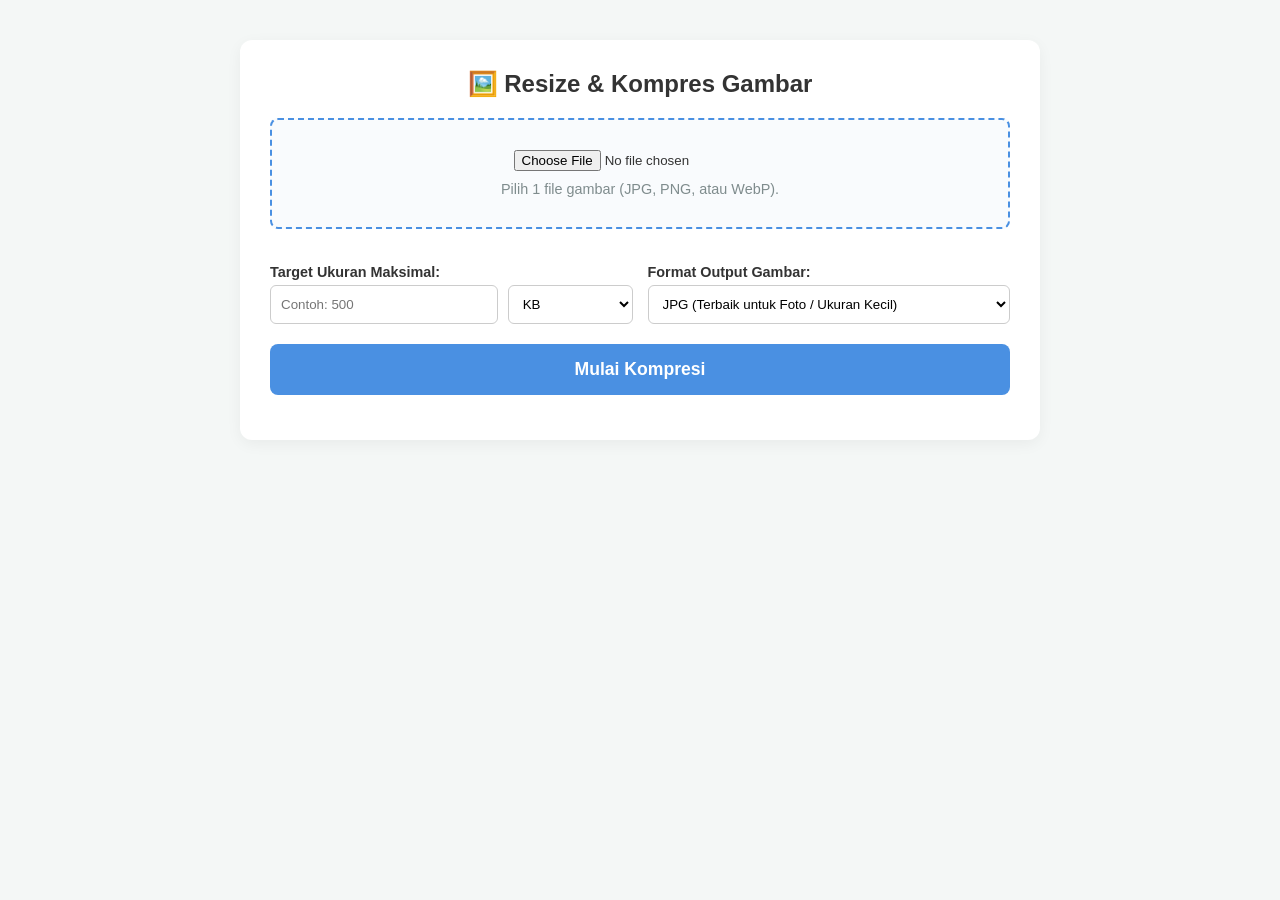
==== image-tools/resize/view.html @ b9dc9017 "Fix: Menambahkan format standard nama download dengan timestamp" ====
<!DOCTYPE html>
<html lang="id">
<head>
    <meta charset="UTF-8">
    <meta name="viewport" content="width=device-width, initial-scale=1.0">
    <title>Resize & Kompres Gambar</title>
    <link rel="stylesheet" href="../../css/style.css">
    
    <style>
        /* Desain Standar Module Anda */
        body { overflow-y: auto !important; height: auto; padding-bottom: 50px; }
        .upload-area p { margin-top:10px; font-size:0.9em; color:#7f8c8d; }

        .setting-group { margin-top: 15px; text-align: left; }
        .setting-group label { font-weight: bold; font-size: 0.9em; display: block; margin-bottom: 5px; color: #333;}
        .setting-group select, .setting-group input { 
            width: 100%; 
            padding: 10px; 
            border-radius: 6px; 
            border: 1px solid #ccc; 
            background-color: #fff;
            box-sizing: border-box;
        }

        .settings-grid { display: grid; grid-template-columns: 1fr; gap: 15px; }
        @media (min-width: 500px) { .settings-grid { grid-template-columns: 1fr 1fr; } }
        
        .input-inline { display: flex; gap: 10px; }
        .input-inline input { flex: 2; }
        .input-inline select { flex: 1; }
    </style>
</head>
<body>
    <div class="module-container" style="max-width: 800px; width: 95%;">
        <h2>🖼️ Resize & Kompres Gambar</h2>
        
        <div class="upload-area">
            <input type="file" id="imageInput" accept="image/png, image/jpeg, image/webp, image/jpg">
            <p style="margin-top:10px; font-size:0.9em; color:#7f8c8d;">Pilih 1 file gambar (JPG, PNG, atau WebP).</p>
        </div>

        <div class="settings-grid">
            <div class="setting-group">
                <label>Target Ukuran Maksimal:</label>
                <div class="input-inline">
                    <input type="number" id="targetSize" placeholder="Contoh: 500">
                    <select id="sizeUnit">
                        <option value="KB">KB</option>
                        <option value="MB">MB</option>
                    </select>
                </div>
            </div>

            <div class="setting-group">
                <label>Format Output Gambar:</label>
                <select id="outputFormat">
                    <option value="image/jpeg">JPG (Terbaik untuk Foto / Ukuran Kecil)</option>
                    <option value="image/png">PNG (Transparan / Kualitas Asli)</option>
                    <option value="image/webp">WebP (Ringan untuk Website)</option>
                </select>
            </div>
        </div>
        
        <button id="processBtn" class="action-btn" style="margin-top: 20px;">Mulai Kompresi</button>
        <p id="statusMsg" style="text-align: center; margin-top: 15px; font-weight: bold;"></p>

    </div>

    <script src="logic.js"></script>
</body>
</html>
---- css/style.css ----
:root {
    --primary: #4A90E2;
    --primary-dark: #357ABD;
    --bg-main: #f4f7f6;
    --bg-sidebar: #ffffff;
    --text-main: #333333;
    --text-muted: #7f8c8d;
    --border-color: #e0e0e0;
}

* { box-sizing: border-box; margin: 0; padding: 0; }

body {
    font-family: 'Segoe UI', Tahoma, Geneva, Verdana, sans-serif;
    background-color: var(--bg-main);
    color: var(--text-main);
    height: 100vh;
    overflow: hidden; 
}

/* Layout Dashboard Utama */
.dashboard {
    display: flex;
    height: 100vh;
}

/* Sidebar Desktop */
.sidebar {
    width: 260px;
    background-color: var(--bg-sidebar);
    border-right: 1px solid var(--border-color);
    padding: 20px;
    display: flex;
    flex-direction: column;
    overflow-y: auto; /* INI KUNCI AGAR BISA DI-SCROLL */
}

/* Mempercantik bentuk scrollbar agar tidak kaku */
.sidebar::-webkit-scrollbar { width: 6px; }
.sidebar::-webkit-scrollbar-thumb { background-color: #cbd5e1; border-radius: 4px; }

.logo-area {
    text-align: center;
    margin-bottom: 30px;
    padding-bottom: 20px;
    border-bottom: 1px dashed var(--border-color);
}

.logo-area p { color: #27ae60; font-size: 0.85em; font-weight: bold; }

/* === GAYA BARU: MENU ACCORDION === */
.accordion-group {
    margin-bottom: 10px;
}

.accordion-toggle {
    width: 100%;
    background: none;
    border: none;
    text-align: left;
    font-size: 0.8em;
    text-transform: uppercase;
    color: var(--text-muted);
    font-weight: bold;
    padding: 10px 5px;
    cursor: pointer;
    display: flex;
    justify-content: space-between;
    align-items: center;
    transition: color 0.2s;
}

.accordion-toggle:hover { color: var(--primary); }

.arrow {
    transition: transform 0.3s ease;
    font-size: 0.9em;
}

/* Memutar panah saat menu terbuka */
.accordion-toggle.active .arrow {
    transform: rotate(180deg);
}

.accordion-content {
    display: none; /* Sembunyikan anak menu secara default */
    flex-direction: column;
    padding-left: 10px; /* Geser sedikit ke kanan agar terlihat seperti sub-menu */
}

.accordion-content.open {
    display: flex; /* Tampilkan jika punya class 'open' */
}
/* === AKHIR GAYA ACCORDION === */

/* (Lanjutkan dengan .menu-btn seperti kode Anda sebelumnya...) */

.menu-btn {
    background: none;
    border: none;
    text-align: left;
    padding: 12px 15px;
    font-size: 1em;
    border-radius: 8px;
    cursor: pointer;
    margin-bottom: 5px;
    color: var(--text-main);
    transition: all 0.2s;
}

.menu-btn:hover:not(.disabled) { background-color: #f0f4f8; }

.menu-btn.active {
    background-color: #eaf3fc;
    color: var(--primary);
    font-weight: bold;
    border-left: 4px solid var(--primary);
}

.menu-btn.disabled { opacity: 0.4; cursor: not-allowed; }

/* Main Content & Iframe */
.main-content {
    flex: 1;
    display: flex;
    flex-direction: column;
}

#app-frame {
    width: 100%;
    height: 100%;
    border: none;
    background-color: var(--bg-main);
}

/* ====== KELAS UMUM UNTUK MODUL (view.html) ====== */
.module-container {
    max-width: 600px;
    margin: 40px auto;
    background: #fff;
    padding: 30px;
    border-radius: 12px;
    box-shadow: 0 4px 15px rgba(0,0,0,0.05);
}

.module-container h2 { margin-bottom: 20px; text-align: center; }

.upload-area {
    border: 2px dashed var(--primary);
    padding: 30px;
    text-align: center;
    border-radius: 8px;
    background-color: #f9fbfd;
    margin-bottom: 20px;
}

.action-btn {
    width: 100%;
    padding: 15px;
    background-color: var(--primary);
    color: white;
    border: none;
    border-radius: 8px;
    font-size: 1.1em;
    cursor: pointer;
    font-weight: bold;
}

.action-btn:disabled { background-color: #a0c4eb; cursor: not-allowed; }

/* =========================================
   RESPONSIVE DESIGN (MOBILE & TABLET)
   ========================================= */

/* Default: Sembunyikan elemen mobile di Desktop */
.mobile-header { display: none; }
.sidebar-overlay { display: none; }

/* Aktifkan saat layar HP (Lebar maksimal 768px) */
@media (max-width: 768px) {
    .mobile-header {
        display: flex;
        align-items: center;
        background-color: var(--bg-sidebar);
        padding: 15px 20px;
        border-bottom: 1px solid var(--border-color);
        box-shadow: 0 2px 5px rgba(0,0,0,0.05);
        z-index: 1000;
        position: relative;
    }

    .mobile-header h2 {
        margin-left: 15px;
        font-size: 1.2em;
        color: var(--primary-dark);
    }

    #mobile-toggle-btn {
        background: none;
        border: none;
        font-size: 1.5em;
        cursor: pointer;
        color: var(--text-main);
    }

    /* Ubah Sidebar menjadi menu geser (Drawer) */
    .sidebar {
        position: fixed;
        top: 0;
        left: -280px; 
        width: 260px;
        height: 100vh;
        z-index: 1001; 
        transition: left 0.3s ease-in-out;
        box-shadow: 2px 0 10px rgba(0,0,0,0.1);
    }

    .sidebar.open { left: 0; }
    .logo-area { display: none; }

    /* Overlay Gelap */
    .sidebar-overlay {
        position: fixed;
        top: 0;
        left: 0;
        width: 100vw;
        height: 100vh;
        background: rgba(0,0,0,0.5);
        z-index: 1000;
        opacity: 0;
        visibility: hidden;
        transition: all 0.3s ease-in-out;
    }

    .sidebar-overlay.open {
        opacity: 1;
        visibility: visible;
        display: block;
    }

    .dashboard {
        height: calc(100vh - 60px);
    }
}
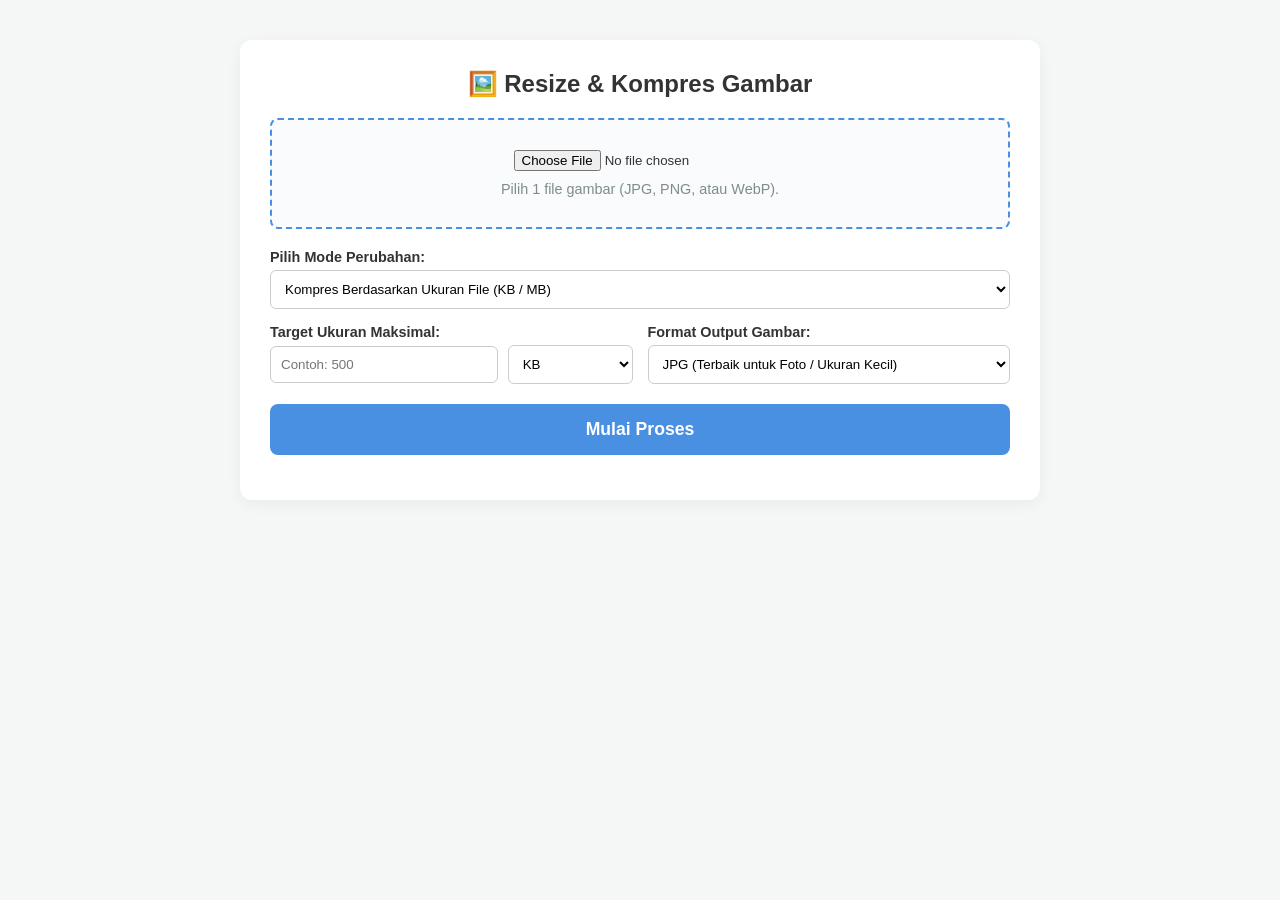
==== commit af90ae83: "Enhancement: Menambahkan fitur resize gambar berdasarkan Resolusi (Pixel)" ====
--- a/image-tools/resize/view.html
+++ b/image-tools/resize/view.html
@@ -7,7 +7,6 @@
     <link rel="stylesheet" href="../../css/style.css">
     
     <style>
-        /* Desain Standar Module Anda */
         body { overflow-y: auto !important; height: auto; padding-bottom: 50px; }
         .upload-area p { margin-top:10px; font-size:0.9em; color:#7f8c8d; }
 
@@ -25,7 +24,7 @@
         .settings-grid { display: grid; grid-template-columns: 1fr; gap: 15px; }
         @media (min-width: 500px) { .settings-grid { grid-template-columns: 1fr 1fr; } }
         
-        .input-inline { display: flex; gap: 10px; }
+        .input-inline { display: flex; gap: 10px; align-items: center; }
         .input-inline input { flex: 2; }
         .input-inline select { flex: 1; }
     </style>
@@ -36,11 +35,19 @@
         
         <div class="upload-area">
             <input type="file" id="imageInput" accept="image/png, image/jpeg, image/webp, image/jpg">
-            <p style="margin-top:10px; font-size:0.9em; color:#7f8c8d;">Pilih 1 file gambar (JPG, PNG, atau WebP).</p>
+            <p style="margin-top:10px; font-size:0.9em; color:#7f8c8d;" id="imageInfoTxt">Pilih 1 file gambar (JPG, PNG, atau WebP).</p>
+        </div>
+
+        <div class="setting-group">
+            <label>Pilih Mode Perubahan:</label>
+            <select id="resizeMode">
+                <option value="size">Kompres Berdasarkan Ukuran File (KB / MB)</option>
+                <option value="dimension">Resize Berdasarkan Resolusi Dimensi (Pixel)</option>
+            </select>
         </div>
 
         <div class="settings-grid">
-            <div class="setting-group">
+            <div class="setting-group" id="modeSizeGroup">
                 <label>Target Ukuran Maksimal:</label>
                 <div class="input-inline">
                     <input type="number" id="targetSize" placeholder="Contoh: 500">
@@ -49,6 +56,18 @@
                         <option value="MB">MB</option>
                     </select>
                 </div>
+            </div>
+
+            <div class="setting-group" id="modeDimensionGroup" style="display: none;">
+                <label>Target Resolusi (Pixel):</label>
+                <div class="input-inline">
+                    <input type="number" id="targetWidth" placeholder="Lebar (W)">
+                    <span style="font-weight: bold; color: #555;">X</span>
+                    <input type="number" id="targetHeight" placeholder="Tinggi (H)">
+                </div>
+                <small style="color: #7f8c8d; display: block; margin-top: 6px; font-size: 0.8em;">
+                    *Kosongkan salah satu kotak untuk mempertahankan rasio proporsi otomatis (agar tidak gepeng).
+                </small>
             </div>
 
             <div class="setting-group">
@@ -61,7 +80,7 @@
             </div>
         </div>
         
-        <button id="processBtn" class="action-btn" style="margin-top: 20px;">Mulai Kompresi</button>
+        <button id="processBtn" class="action-btn" style="margin-top: 20px;">Mulai Proses</button>
         <p id="statusMsg" style="text-align: center; margin-top: 15px; font-weight: bold;"></p>
 
     </div>
